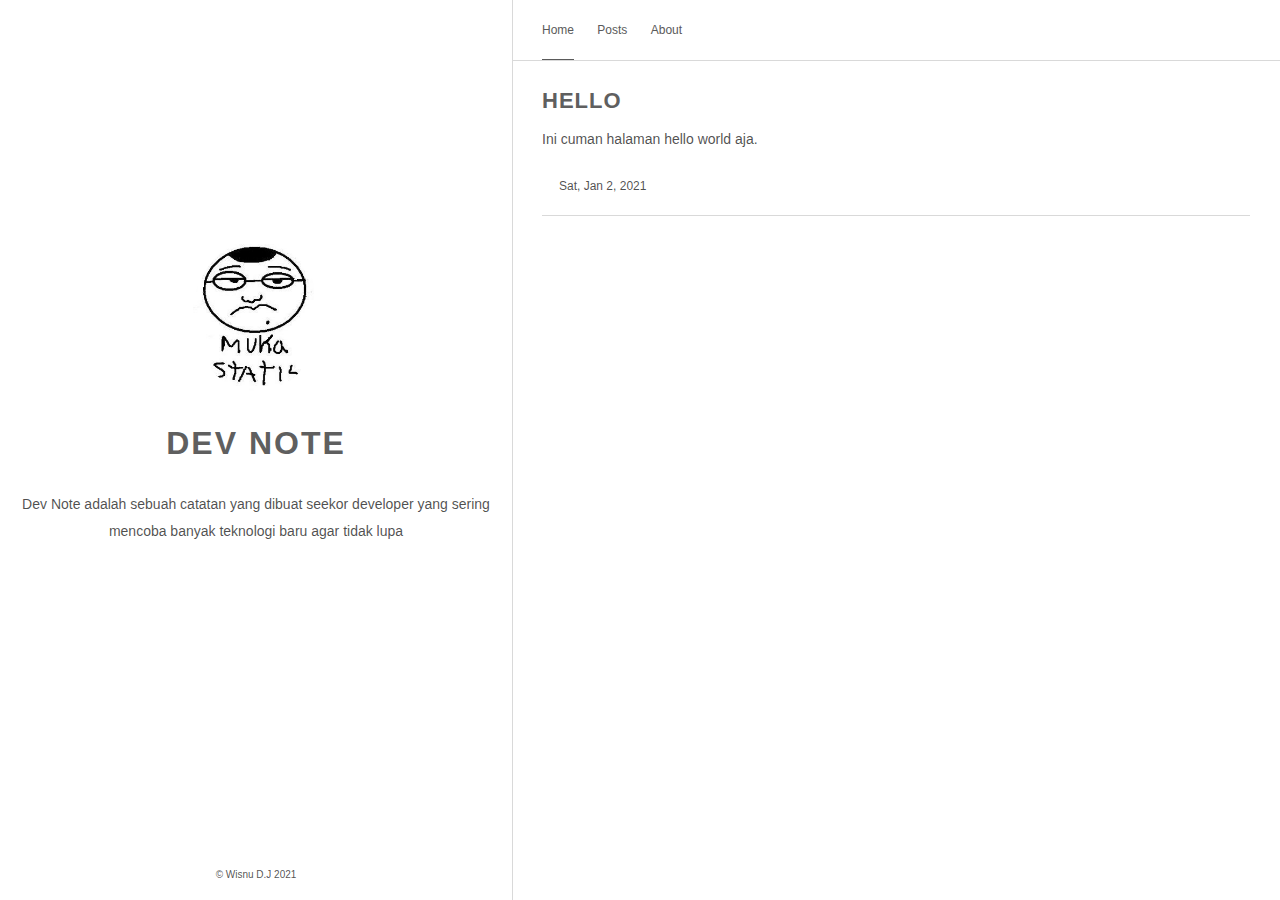
==== index.html @ a770988b "sasa" ====
<!DOCTYPE html>
<html lang="en" data-theme=""><head>
    <title> Wisnu D.J | Dev. notes </title>

    
    <meta charset="utf-8"><meta name="generator" content="Hugo 0.80.0" /><meta name="viewport" content="width=device-width,initial-scale=1,viewport-fit=cover">
    <meta name="description" content="Dev Note adalah sebuah catatan yang dibuat seekor developer yang sering mencoba banyak teknologi baru agar tidak lupa">
    
    <link rel="stylesheet"
          href="https://wisnudj.github.io/css/style.min.28b1ee64753ae7e3e46327acb742498816170bd217640dd4bf69240697a4d5e4.css"
          integrity="sha256-KLHuZHU65&#43;PkYyest0JJiBYXC9IXZA3Uv2kkBpek1eQ="
          crossorigin="anonymous"
          type="text/css">
    
    <link rel="stylesheet"
        href="https://wisnudj.github.io/css/markupHighlight.min.9755453ffb7bc4cd220f86ebb5922107b49f193cc62fc17e9785d27b33a8bf5b.css"
        integrity="sha256-l1VFP/t7xM0iD4brtZIhB7SfGTzGL8F&#43;l4XSezOov1s="
        crossorigin="anonymous"
        type="text/css">
    
    <link rel="stylesheet" 
    href="https://cdnjs.cloudflare.com/ajax/libs/font-awesome/5.15.1/css/all.min.css" 
    integrity="sha512-+4zCK9k+qNFUR5X+cKL9EIR+ZOhtIloNl9GIKS57V1MyNsYpYcUrUeQc9vNfzsWfV28IaLL3i96P9sdNyeRssA==" 
    crossorigin="anonymous" />

    
    <link rel="shortcut icon" href="https://wisnudj.github.io/favicon.ico" type="image/x-icon">
    <link rel="apple-touch-icon" sizes="180x180" href="https://wisnudj.github.io/apple-touch-icon.png">
    <link rel="icon" type="image/png" sizes="32x32" href="https://wisnudj.github.io/favicon-32x32.png">
    <link rel="icon" type="image/png" sizes="16x16" href="https://wisnudj.github.io/favicon-16x16.png">

    <link rel="canonical" href="https://wisnudj.github.io/">

    
    <link rel="alternate" type="application/rss+xml" href="https://wisnudj.github.io/index.xml" title="Dev. notes" />
    
    
    
    <script type="text/javascript"
            src="https://wisnudj.github.io/js/anatole-header.min.d8599ee07b7d3f11bafbac30657ccc591e8d7fd36a9f580cd4c09e24e0e4a971.js"
            integrity="sha256-2Fme4Ht9PxG6&#43;6wwZXzMWR6Nf9Nqn1gM1MCeJODkqXE="
            crossorigin="anonymous"></script>


    
        
        
        <script type="text/javascript"
                src="https://wisnudj.github.io/js/anatole-theme-switcher.min.e289e9ebb2a4e7a7f895859c8a2b0da2de1ec73f22cea58d8475aa0597023837.js"
                integrity="sha256-4onp67Kk56f4lYWciisNot4exz8izqWNhHWqBZcCODc="
                crossorigin="anonymous"></script>
    
    <meta name="twitter:card" content="summary"/>
<meta name="twitter:title" content="Dev. notes"/>
<meta name="twitter:description" content="Dev Note adalah sebuah catatan yang dibuat seekor developer yang sering mencoba banyak teknologi baru agar tidak lupa"/>

</head>
<body><div class="sidebar animated fadeInDown ">
    <div class="logo-title">
        <div class="title">
            <img src="https://wisnudj.github.io/images/profile.jpg" alt="profile picture">
            <h3 title=""><a href="/">Dev Note</a></h3>
            <div class="description">
                <p>Dev Note adalah sebuah catatan yang dibuat seekor developer yang sering mencoba banyak teknologi baru agar tidak lupa</p>
            </div>
        </div>
    </div>
    <ul class="social-links">
        
    </ul>
    <div class="footer">
        <div class="by_farbox">&copy; Wisnu D.J  2021 </div>
    </div>
</div>
<div class="main">
    <div class="page-top  animated fadeInDown ">
    <a role="button" class="navbar-burger" data-target="navMenu" aria-label="menu" aria-expanded="false">
        <span aria-hidden="true"></span>
        <span aria-hidden="true"></span>
        <span aria-hidden="true"></span>
    </a>
    <ul class="nav" id="navMenu">
        
        
            
            <li><a class="current"
                   href="/"
                        
                   title="">Home</a></li>
        
            
            <li><a 
                   href="/post/"
                        
                   title="">Posts</a></li>
        
            
            <li><a 
                   href="/about/"
                        
                   title="">About</a></li>
        
        
        
            <li class="theme-switch-item">
                <a class="theme-switch" title="Switch Theme">
                    <i class="fas fa-adjust fa-fw" aria-hidden="true"></i>
                </a>
            </li>
        
    </ul>
</div>

    <div class="autopagerize_page_element">
        <div class="content">

    <div class="post  animated fadeInDown ">
        
        
    </div>

    
    

        <div class="post  animated fadeInDown ">
            <div class="post-title">
                <h3><a href="/post/hello/">Hello</a>
                </h3>
            </div>
            <div class="post-content">
                <div class="p_part"><p><p>Ini cuman halaman hello world aja.</p></p></div>
            </div>
            <div class="post-footer">
                <div class="meta">
                    <div class="info"><em class="fas fa-calendar-day"></em><span
                                class="date">Sat, Jan 2, 2021</span>
                        
                    </div>
                </div>
            </div>
        </div>
    
    <div class="pagination">
        


    </div>

        </div>
    </div>
</div>

<script type="text/javascript"
        src="https://wisnudj.github.io/js/jquery.min.86b1e8f819ee2d9099a783e50b49dff24282545fc40773861f9126b921532e4c.js"
        integrity="sha256-hrHo&#43;BnuLZCZp4PlC0nf8kKCVF/EB3OGH5EmuSFTLkw="
        crossorigin="anonymous"></script>




<script type="text/javascript"
        src="https://wisnudj.github.io/js/bundle.min.0f9c74cb78f13d1f15f33daff4037c70354f98acfbb97a6f61708966675c3cae.js"
        integrity="sha256-D5x0y3jxPR8V8z2v9AN8cDVPmKz7uXpvYXCJZmdcPK4="
        crossorigin="anonymous"></script>

<script type="text/javascript"
        src="https://wisnudj.github.io/js/medium-zoom.min.92f21c856129f84aeb719459b3e6ac621a3032fd7b180a18c04e1d12083f8aba.js"
        integrity="sha256-kvIchWEp&#43;ErrcZRZs&#43;asYhowMv17GAoYwE4dEgg/iro="
        crossorigin="anonymous"></script>
</body>

</html>
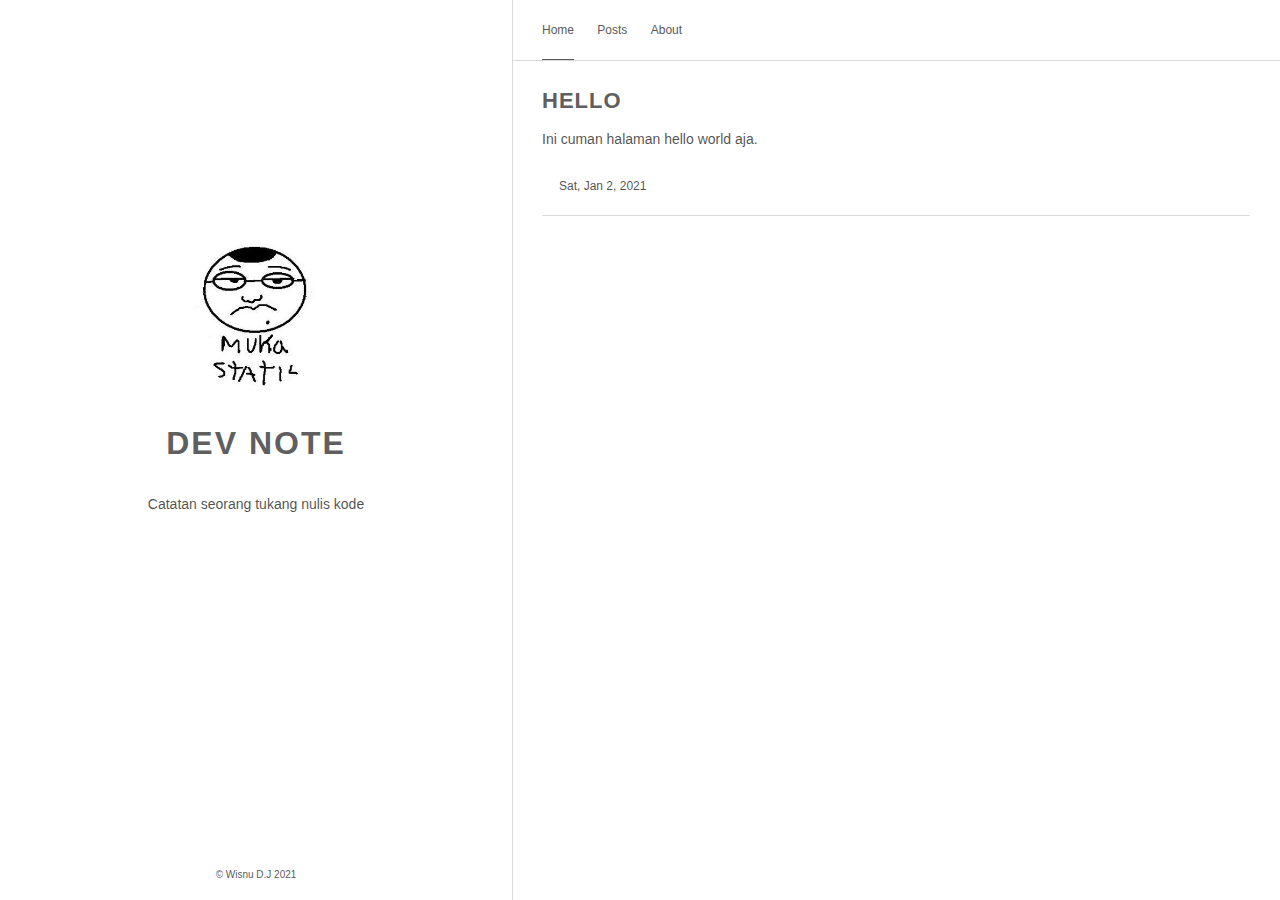
==== commit 80570eb5: "change subtitle" ====
--- a/index.html
+++ b/index.html
@@ -4,7 +4,7 @@
 
     
     <meta charset="utf-8"><meta name="generator" content="Hugo 0.80.0" /><meta name="viewport" content="width=device-width,initial-scale=1,viewport-fit=cover">
-    <meta name="description" content="Dev Note adalah sebuah catatan yang dibuat seekor developer yang sering mencoba banyak teknologi baru agar tidak lupa">
+    <meta name="description" content="Catatan seorang tukang nulis kode">
     
     <link rel="stylesheet"
           href="https://wisnudj.github.io/css/style.min.28b1ee64753ae7e3e46327acb742498816170bd217640dd4bf69240697a4d5e4.css"
@@ -52,7 +52,7 @@
     
     <meta name="twitter:card" content="summary"/>
 <meta name="twitter:title" content="Dev. notes"/>
-<meta name="twitter:description" content="Dev Note adalah sebuah catatan yang dibuat seekor developer yang sering mencoba banyak teknologi baru agar tidak lupa"/>
+<meta name="twitter:description" content="Catatan seorang tukang nulis kode"/>
 
 </head>
 <body><div class="sidebar animated fadeInDown ">
@@ -61,7 +61,7 @@
             <img src="https://wisnudj.github.io/images/profile.jpg" alt="profile picture">
             <h3 title=""><a href="/">Dev Note</a></h3>
             <div class="description">
-                <p>Dev Note adalah sebuah catatan yang dibuat seekor developer yang sering mencoba banyak teknologi baru agar tidak lupa</p>
+                <p>Catatan seorang tukang nulis kode</p>
             </div>
         </div>
     </div>
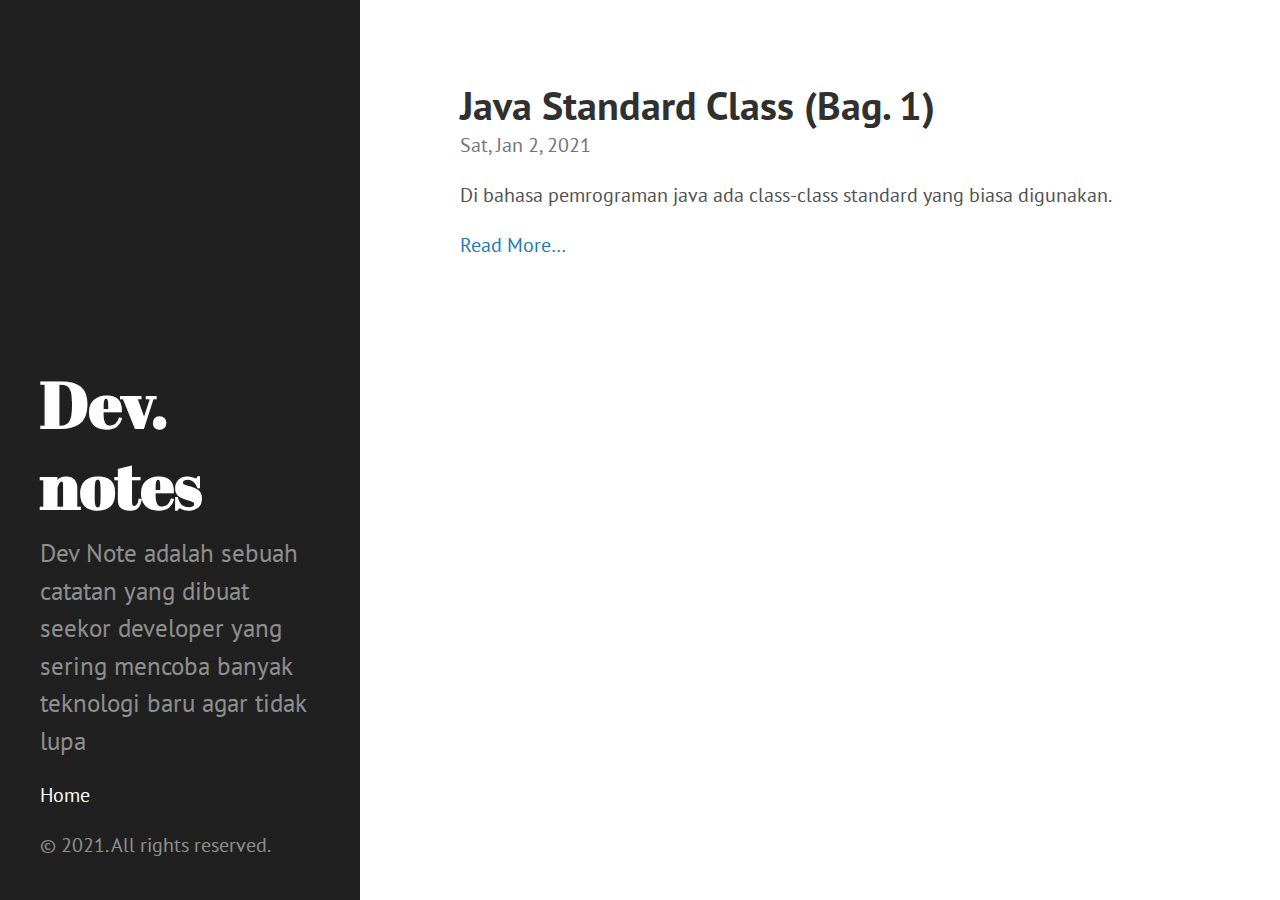
==== commit 93a469ac: "change theme" ====
--- a/index.html
+++ b/index.html
@@ -1,172 +1,73 @@
 <!DOCTYPE html>
-<html lang="en" data-theme=""><head>
-    <title> Wisnu D.J | Dev. notes </title>
+<html xmlns="http://www.w3.org/1999/xhtml" xml:lang="en-us" lang="en-us">
+<head>
+  <link href="https://gmpg.org/xfn/11" rel="profile">
+  <meta http-equiv="content-type" content="text/html; charset=utf-8">
+  <meta name="generator" content="Hugo 0.80.0" />
+
+  
+  <meta name="viewport" content="width=device-width, initial-scale=1.0">
+
+  <title>Dev. notes</title>
+  <meta name="description" content="Dev Note adalah sebuah catatan yang dibuat seekor developer yang sering mencoba banyak teknologi baru agar tidak lupa" />
+
+  
+  <link type="text/css" rel="stylesheet" href="https://wisnudj.github.io/css/print.css" media="print">
+  <link type="text/css" rel="stylesheet" href="https://wisnudj.github.io/css/poole.css">
+  <link type="text/css" rel="stylesheet" href="https://wisnudj.github.io/css/syntax.css">
+  <link type="text/css" rel="stylesheet" href="https://wisnudj.github.io/css/hyde.css">
+    <link rel="stylesheet" href="https://fonts.googleapis.com/css?family=Abril+Fatface|PT+Sans:400,400i,700">
+
+
+  
+  <link rel="apple-touch-icon-precomposed" sizes="144x144" href="/apple-touch-icon-144-precomposed.png">
+  <link rel="shortcut icon" href="/favicon.png">
+
+  
+  <link href="https://wisnudj.github.io/index.xml" rel="alternate" type="application/rss+xml" title="Dev. notes" />
+  
+</head>
+
+  <body class=" ">
+  <aside class="sidebar">
+  <div class="container sidebar-sticky">
+    <div class="sidebar-about">
+      <a href="https://wisnudj.github.io/"><h1>Dev. notes</h1></a>
+      <p class="lead">
+       Dev Note adalah sebuah catatan yang dibuat seekor developer yang sering mencoba banyak teknologi baru agar tidak lupa 
+      </p>
+    </div>
+
+    <nav>
+      <ul class="sidebar-nav">
+        <li><a href="https://wisnudj.github.io/">Home</a> </li>
+        
+      </ul>
+    </nav>
+
+    <p>&copy; 2021. All rights reserved. </p>
+  </div>
+</aside>
+
+    <main class="content container">
+    <div class="posts">
+<article class="post">
+  <h1 class="post-title">
+    <a href="https://wisnudj.github.io/post/hello/">Java Standard Class (Bag. 1)</a>
+  </h1>
+  <time datetime="2021-01-02T16:38:30&#43;0700" class="post-date">Sat, Jan 2, 2021</time>
+  <p>Di bahasa pemrograman java ada class-class standard yang biasa digunakan.</p>
+  
+  <div class="read-more-link">
+    <a href="/post/hello/">Read More…</a>
+  </div>
+  
+</article>
+</div>
+    </main>
 
     
-    <meta charset="utf-8"><meta name="generator" content="Hugo 0.80.0" /><meta name="viewport" content="width=device-width,initial-scale=1,viewport-fit=cover">
-    <meta name="description" content="Catatan seorang tukang nulis kode">
+      
     
-    <link rel="stylesheet"
-          href="https://wisnudj.github.io/css/style.min.28b1ee64753ae7e3e46327acb742498816170bd217640dd4bf69240697a4d5e4.css"
-          integrity="sha256-KLHuZHU65&#43;PkYyest0JJiBYXC9IXZA3Uv2kkBpek1eQ="
-          crossorigin="anonymous"
-          type="text/css">
-    
-    <link rel="stylesheet"
-        href="https://wisnudj.github.io/css/markupHighlight.min.9755453ffb7bc4cd220f86ebb5922107b49f193cc62fc17e9785d27b33a8bf5b.css"
-        integrity="sha256-l1VFP/t7xM0iD4brtZIhB7SfGTzGL8F&#43;l4XSezOov1s="
-        crossorigin="anonymous"
-        type="text/css">
-    
-    <link rel="stylesheet" 
-    href="https://cdnjs.cloudflare.com/ajax/libs/font-awesome/5.15.1/css/all.min.css" 
-    integrity="sha512-+4zCK9k+qNFUR5X+cKL9EIR+ZOhtIloNl9GIKS57V1MyNsYpYcUrUeQc9vNfzsWfV28IaLL3i96P9sdNyeRssA==" 
-    crossorigin="anonymous" />
-
-    
-    <link rel="shortcut icon" href="https://wisnudj.github.io/favicon.ico" type="image/x-icon">
-    <link rel="apple-touch-icon" sizes="180x180" href="https://wisnudj.github.io/apple-touch-icon.png">
-    <link rel="icon" type="image/png" sizes="32x32" href="https://wisnudj.github.io/favicon-32x32.png">
-    <link rel="icon" type="image/png" sizes="16x16" href="https://wisnudj.github.io/favicon-16x16.png">
-
-    <link rel="canonical" href="https://wisnudj.github.io/">
-
-    
-    <link rel="alternate" type="application/rss+xml" href="https://wisnudj.github.io/index.xml" title="Dev. notes" />
-    
-    
-    
-    <script type="text/javascript"
-            src="https://wisnudj.github.io/js/anatole-header.min.d8599ee07b7d3f11bafbac30657ccc591e8d7fd36a9f580cd4c09e24e0e4a971.js"
-            integrity="sha256-2Fme4Ht9PxG6&#43;6wwZXzMWR6Nf9Nqn1gM1MCeJODkqXE="
-            crossorigin="anonymous"></script>
-
-
-    
-        
-        
-        <script type="text/javascript"
-                src="https://wisnudj.github.io/js/anatole-theme-switcher.min.e289e9ebb2a4e7a7f895859c8a2b0da2de1ec73f22cea58d8475aa0597023837.js"
-                integrity="sha256-4onp67Kk56f4lYWciisNot4exz8izqWNhHWqBZcCODc="
-                crossorigin="anonymous"></script>
-    
-    <meta name="twitter:card" content="summary"/>
-<meta name="twitter:title" content="Dev. notes"/>
-<meta name="twitter:description" content="Catatan seorang tukang nulis kode"/>
-
-</head>
-<body><div class="sidebar animated fadeInDown ">
-    <div class="logo-title">
-        <div class="title">
-            <img src="https://wisnudj.github.io/images/profile.jpg" alt="profile picture">
-            <h3 title=""><a href="/">Dev Note</a></h3>
-            <div class="description">
-                <p>Catatan seorang tukang nulis kode</p>
-            </div>
-        </div>
-    </div>
-    <ul class="social-links">
-        
-    </ul>
-    <div class="footer">
-        <div class="by_farbox">&copy; Wisnu D.J  2021 </div>
-    </div>
-</div>
-<div class="main">
-    <div class="page-top  animated fadeInDown ">
-    <a role="button" class="navbar-burger" data-target="navMenu" aria-label="menu" aria-expanded="false">
-        <span aria-hidden="true"></span>
-        <span aria-hidden="true"></span>
-        <span aria-hidden="true"></span>
-    </a>
-    <ul class="nav" id="navMenu">
-        
-        
-            
-            <li><a class="current"
-                   href="/"
-                        
-                   title="">Home</a></li>
-        
-            
-            <li><a 
-                   href="/post/"
-                        
-                   title="">Posts</a></li>
-        
-            
-            <li><a 
-                   href="/about/"
-                        
-                   title="">About</a></li>
-        
-        
-        
-            <li class="theme-switch-item">
-                <a class="theme-switch" title="Switch Theme">
-                    <i class="fas fa-adjust fa-fw" aria-hidden="true"></i>
-                </a>
-            </li>
-        
-    </ul>
-</div>
-
-    <div class="autopagerize_page_element">
-        <div class="content">
-
-    <div class="post  animated fadeInDown ">
-        
-        
-    </div>
-
-    
-    
-
-        <div class="post  animated fadeInDown ">
-            <div class="post-title">
-                <h3><a href="/post/hello/">Hello</a>
-                </h3>
-            </div>
-            <div class="post-content">
-                <div class="p_part"><p><p>Ini cuman halaman hello world aja.</p></p></div>
-            </div>
-            <div class="post-footer">
-                <div class="meta">
-                    <div class="info"><em class="fas fa-calendar-day"></em><span
-                                class="date">Sat, Jan 2, 2021</span>
-                        
-                    </div>
-                </div>
-            </div>
-        </div>
-    
-    <div class="pagination">
-        
-
-
-    </div>
-
-        </div>
-    </div>
-</div>
-
-<script type="text/javascript"
-        src="https://wisnudj.github.io/js/jquery.min.86b1e8f819ee2d9099a783e50b49dff24282545fc40773861f9126b921532e4c.js"
-        integrity="sha256-hrHo&#43;BnuLZCZp4PlC0nf8kKCVF/EB3OGH5EmuSFTLkw="
-        crossorigin="anonymous"></script>
-
-
-
-
-<script type="text/javascript"
-        src="https://wisnudj.github.io/js/bundle.min.0f9c74cb78f13d1f15f33daff4037c70354f98acfbb97a6f61708966675c3cae.js"
-        integrity="sha256-D5x0y3jxPR8V8z2v9AN8cDVPmKz7uXpvYXCJZmdcPK4="
-        crossorigin="anonymous"></script>
-
-<script type="text/javascript"
-        src="https://wisnudj.github.io/js/medium-zoom.min.92f21c856129f84aeb719459b3e6ac621a3032fd7b180a18c04e1d12083f8aba.js"
-        integrity="sha256-kvIchWEp&#43;ErrcZRZs&#43;asYhowMv17GAoYwE4dEgg/iro="
-        crossorigin="anonymous"></script>
-</body>
-
+  </body>
 </html>
